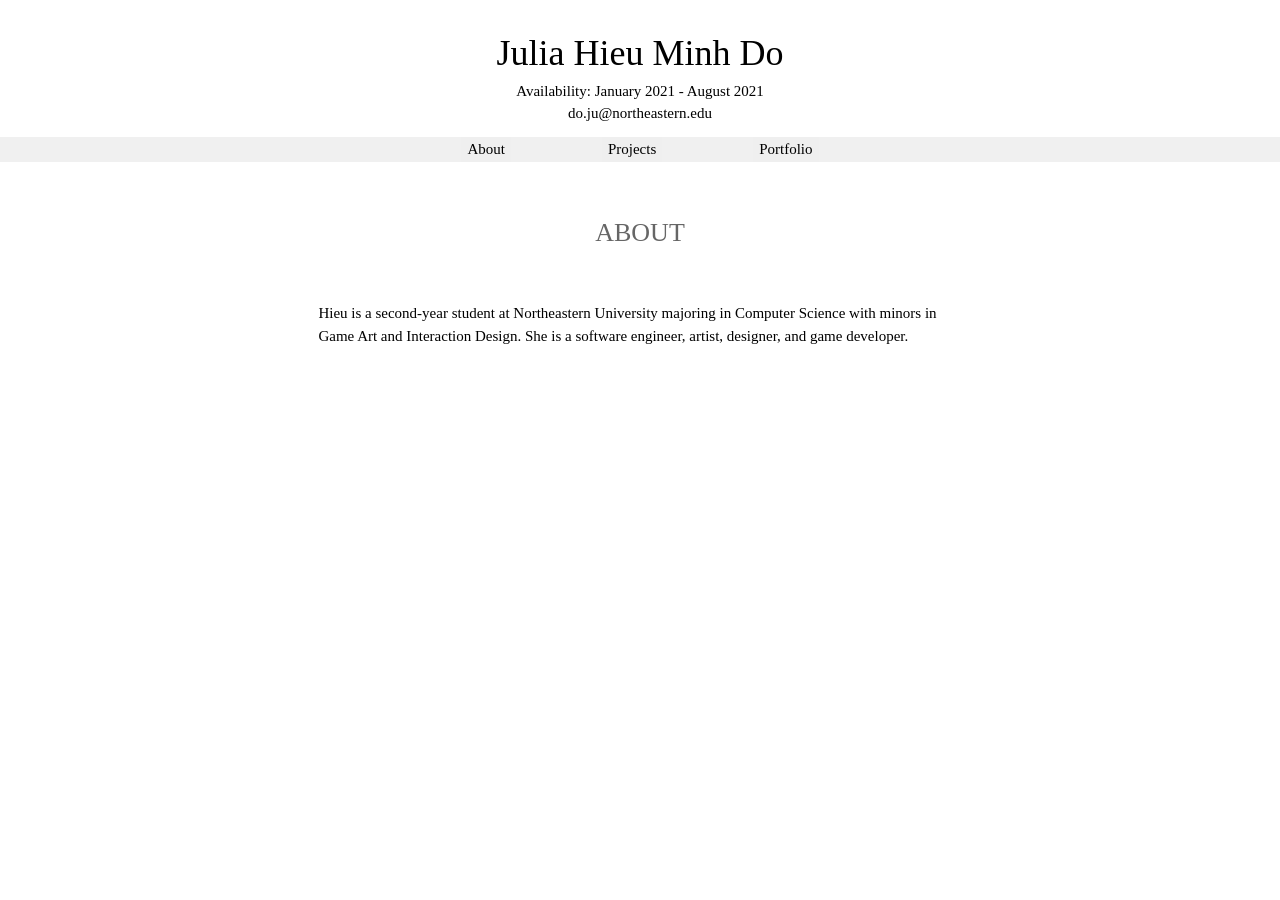
==== index.html @ 5fe27e62 "final base styling still need to make the image gallery, but over all this works!" ====
<!DOCTYPE html>
<html>
  <head>
    <title>Julia Hieu Minh Do</title>
    <link rel="stylesheet" href="https://www.w3schools.com/w3css/4/w3.css">
    <link rel="stylesheet" href="./css/style.css">
  </head>
  <body>
    <h1 id="page-title">Julia Hieu Minh Do</h1>
    <div id="contact">
      <p>Availability: January 2021 - August 2021</p>
      <p>do.ju@northeastern.edu</p>
    </div>
    <div id="nav-bar" class="flex-container">
      <div id="nav-buttons" class="flex-section">
        <div>
          <button class="nav button" onclick="switchTabs('about')" id="about-tab">About</button>
        </div>
        <div>
          <button class="nav button" onclick="switchTabs('projects')" id="projects-tab">Projects</button>
        </div>
        <div>
          <button class="nav button" onclick="switchTabs('portfolio')" id="portfolio-tab">Portfolio</button>
        </div>
      </div>
    </div>

    <!-- shows the About section -->
    <div id="about" class="folder">
      <div class="folder-title">
        <p class="ftitle-text">About</p>
      </div>
      <div id="about">
        <p>Hieu is a second-year student at Northeastern University majoring in Computer Science with minors in Game Art and Interaction Design. She is a software engineer, artist, designer, and game developer.</p>
      </div>
    </div>

    <!-- shows the Projects section -->
    <div id="projects" class="folder" style="display:none">
      <div class="folder-title">
        <p class="ftitle-text">Coding Projects</p>
      </div>
      <div id="project-sections">
        <div id="generator" class="project-unit">
          <a href="https://jhieud.github.io/DnD-character-generator" class="link-img">
            <img src="./images/dnd_icon.png" alt="D&D 5e Character Generator" class="project-img">
          </a>
          <div class="project-info">
            <h2><a href="https://jhieud.github.io/DnD-character-generator" class="link-img">D&D 5e Character Generator</a></h2>
            <a href="https://github.com/jhieud/DnD-character-generator/">Github</a>
            <p>In spring of 2020, my final class project for Programming Basics was an open-ended website assignment. The parameters were very loose; we only needed to use HTML, CSS, and JavaScript in some form or another. Since I like playing D&D with my friends but despise the character creation process, I decided to make this.</p>
            <p>The D&D 5e Character Generator is a tool for making first-level D&D characters. Users can either fill the fields manually or press a button to make a completely random character. All information is based on the 5e Player's handbook.</p>
          </div>
        </div>

        <div id="dance" class="project-unit">
          <a href="https://jhieud.github.io/Lion-Dance-Adventure" class="link-img">
            <img src="./images/liondance_icon.png" alt="D&D 5e Character Generator" class="project-img">
          </a>
          <div class="project-info">
            <h2><a href="https://jhieud.github.io/Lion-Dance-Adventure">Lion Dance Simulator</a></h2>
            <a href="https://github.com/jhieud/Lion-Dance-Adventure/">Github</a>
            <p>In spring of 2020, my final class project for 5D Art Fundamentals was to make some kind of interactive experience using Twine. This is a short choose-your-own-adventure game based on my own experiences as a lion dancer.</p>
            <p>Play as a member of a lion dance team at a Lunar New Year festival. Do you have what it takes to satisfy the crowd?</p>
          </div>
        </div>
      </div>


    </div>

    <!-- shows the Portfolio section -->
    <div id="portfolio" class="folder" style="display:none">

      <div class="folder-title">
        <p class="ftitle-text">Art portfolio</p>
      </div>

      <div id="portfolio-sections" class="flex-container">
        <div id="design" class="sample-section">
          <a href="https://www.artstation.com/hieudo">
            <img src="./images/lighthouse.png" alt="design" class="banner-img">
          </a>
          <p class="portfolio-label">Design</p>
        </div>

        <div id="illustration"  class="sample-section">
          <a href="https://www.artstation.com/hieudo">
            <img src="./images/lighthouse.png" alt="illustration" class="banner-img">
          </a>
          <p class="portfolio-label">Illustration</p>
        </div>

        <div id="game art" class="sample-section">
          <a href="https://www.artstation.com/hieudo">
            <img src="./images/lighthouse.png" alt="game art" class="banner-img">
          </a>
          <p class="portfolio-label">Game Art</p>
        </div>
      </div>
    </div>

  </body>
  <script src="./scripts/script.js"></script>
</html>
---- css/style.css ----
* {
  font-family: "Garamond";
}

h1, h2 {
  font-family: "Garamond";
}

h2 > a {
  color: black;
  text-decoration: none;
}

button {
  transition: background-color .4s ease;
  border: 0;
}

button:hover {
  transition: background-color .4s ease;
  background-color: #d5d5d5;
}

img {
  transition: opacity .5s ease;
  opacity: 0.6;
}

img:hover {
  transition: opacity .5s ease;
  opacity: 1;
}

a:hover {
  transition: color .5s ease;
  color: #5c879c;
}

a {
  color: #397999;
}

/* website heading information */

#page-title {
  margin: auto;
  padding-top: 2%;
  text-align: center;
}

#contact {
  width: 70%;
  margin: auto;
  margin-bottom: 1%;
}

#contact > p {
  text-align: center;
  margin: auto;
}

#nav-buttons {
  margin: auto;
  width: 35%;
  display: flex;
  flex-direction: row;
  justify-content: space-around;
  align-content: space-around;
}

#nav-bar {
  padding: 0px;
  background-color: #F0F0F0;
  height: 5%;
}

/*modifies overall tab elements*/
.folder {
  padding-top: 2%;
  padding-left: 4%;
  padding-right: 4%;
  padding-bottom: 4%;
  width: 90%;
  margin: auto;
}

.folder-title {
  padding-bottom: 1%;
}

.ftitle-text {
  text-align: center;
  font-size: 26px;
  color: #666666;
  text-transform: uppercase;
}

/*About tab styling*/
#about {
  width: 75%;
  margin:auto;
}

/*Project tab styling*/
#project-sections {
  display: flex;
  flex-direction: column;
}

.project-unit {
  display: flex;
  flex-direction: row;
  align-items: center;
  margin-bottom: 5%;
}

.link-img {
  margin-right: 3%;
  width: 300px;
}
/* All project imgs should have 943x785 ratio */
.project-img {
  width: 100%;
}

.project-info {
  width: 100%;
}

.project-info > h2 {
  font-size: 24px;
}

#portfolio-sections {
  margin: auto;
  padding: auto;
  display: flex;
  flex-direction: row;
  flex-wrap: wrap;
  justify-content: space-around;
}

.sample-section {
  margin: auto;
  display: flex;
  flex-direction: column;
  justify-content: center;
}

.banner-img {
  width: 350px;
}

.portfolio-label {
  font-size: 20px;
  padding-top: 3%;
  margin: auto;
  align-items: center;
}
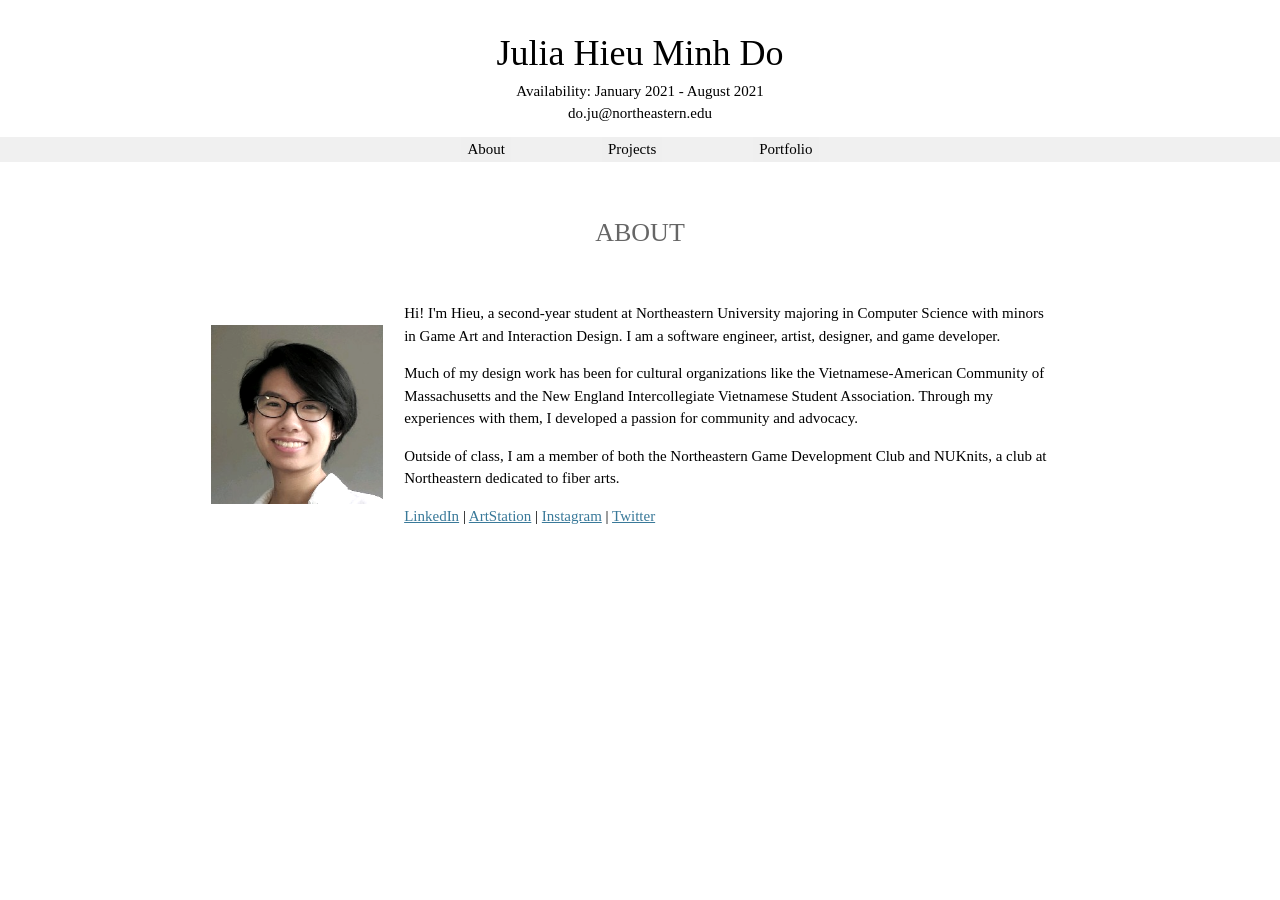
==== commit e4e8ed72: "edited about page added a photo, changed description, added contact links" ====
--- a/index.html
+++ b/index.html
@@ -2,6 +2,7 @@
 <html>
   <head>
     <title>Julia Hieu Minh Do</title>
+    <meta name="viewport" content="width=device-width, initial-scale=1">
     <link rel="stylesheet" href="https://www.w3schools.com/w3css/4/w3.css">
     <link rel="stylesheet" href="./css/style.css">
   </head>
@@ -30,8 +31,22 @@
       <div class="folder-title">
         <p class="ftitle-text">About</p>
       </div>
-      <div id="about">
-        <p>Hieu is a second-year student at Northeastern University majoring in Computer Science with minors in Game Art and Interaction Design. She is a software engineer, artist, designer, and game developer.</p>
+      <div class="about-sections">
+        <img src="./images/profile.png"></img>
+        <div id="about">
+          <p>Hi! I'm Hieu, a second-year student at Northeastern University majoring in Computer Science with minors in Game Art and Interaction Design. I am a software engineer, artist, designer, and game developer.</p>
+          <p>Much of my design work has been for cultural organizations like the Vietnamese-American Community of Massachusetts and the New England Intercollegiate Vietnamese Student Association. Through my experiences with them, I developed a passion for community and advocacy.</p>
+          <p>Outside of class, I am a member of both the Northeastern Game Development Club and NUKnits, a club at Northeastern dedicated to fiber arts.</p>
+          <p>
+            <a href="https://www.linkedin.com/in/julia-minh-do/">LinkedIn</a>
+            |
+            <a href="https://www.artstation.com/hieudo">ArtStation</a>
+            |
+            <a href="https://www.instagram.com/minhieu_art/">Instagram</a>
+            |
+            <a href="https://twitter.com/minhieu_art">Twitter</a>
+          </p>
+        </div>
       </div>
     </div>
 
--- a/css/style.css
+++ b/css/style.css
@@ -101,6 +101,18 @@
   margin:auto;
 }
 
+.about-sections > img {
+  width: 20%;
+  opacity: 1;
+}
+
+.about-sections {
+  display: flex;
+  flex-direction: row;
+  align-items: center;
+  justify-content: space-between;
+}
+
 /*Project tab styling*/
 #project-sections {
   display: flex;
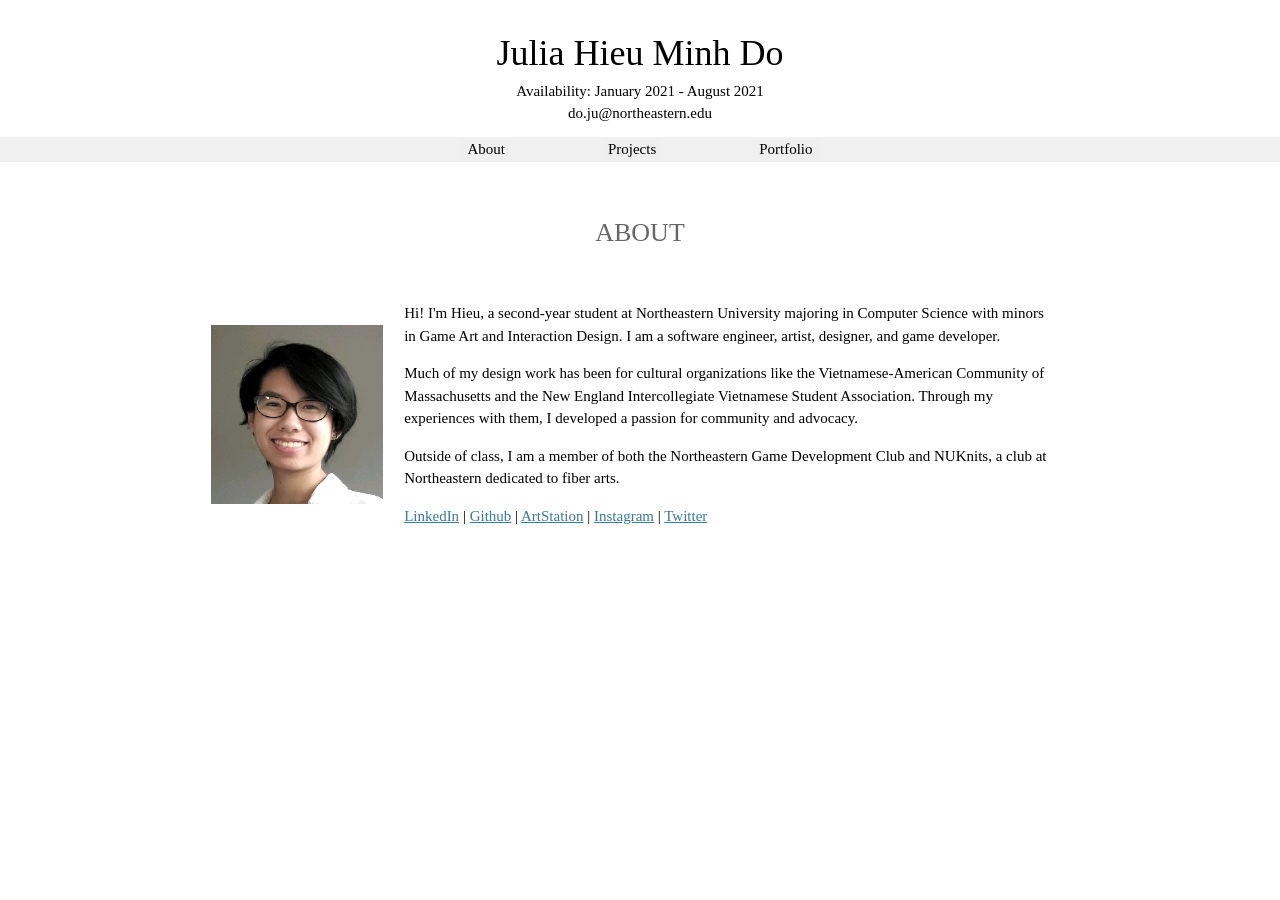
==== commit cc5f4836: "added github" ====
--- a/index.html
+++ b/index.html
@@ -39,6 +39,8 @@
           <p>Outside of class, I am a member of both the Northeastern Game Development Club and NUKnits, a club at Northeastern dedicated to fiber arts.</p>
           <p>
             <a href="https://www.linkedin.com/in/julia-minh-do/">LinkedIn</a>
+            |
+            <a href="https://github.com/jhieud">Github</a>
             |
             <a href="https://www.artstation.com/hieudo">ArtStation</a>
             |
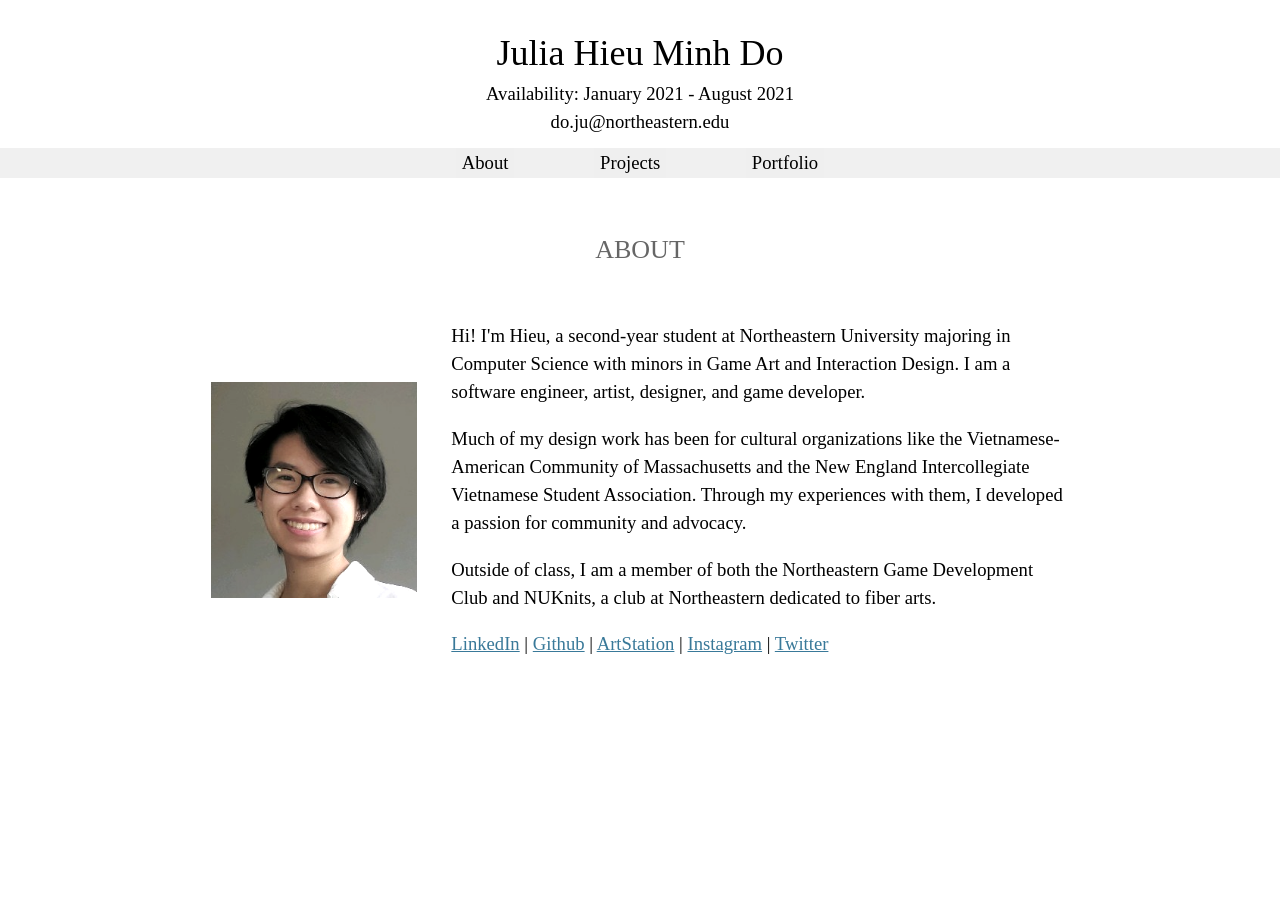
==== commit d7ecef56: "changed font sizes for accessibility" ====
--- a/index.html
+++ b/index.html
@@ -32,7 +32,7 @@
         <p class="ftitle-text">About</p>
       </div>
       <div class="about-sections">
-        <img src="./images/profile.png"></img>
+        <div><img src="./images/profile.png"></img></div>
         <div id="about">
           <p>Hi! I'm Hieu, a second-year student at Northeastern University majoring in Computer Science with minors in Game Art and Interaction Design. I am a software engineer, artist, designer, and game developer.</p>
           <p>Much of my design work has been for cultural organizations like the Vietnamese-American Community of Massachusetts and the New England Intercollegiate Vietnamese Student Association. Through my experiences with them, I developed a passion for community and advocacy.</p>
@@ -64,8 +64,8 @@
           </a>
           <div class="project-info">
             <h2><a href="https://jhieud.github.io/DnD-character-generator" class="link-img">D&D 5e Character Generator</a></h2>
-            <a href="https://github.com/jhieud/DnD-character-generator/">Github</a>
-            <p>In spring of 2020, my final class project for Programming Basics was an open-ended website assignment. The parameters were very loose; we only needed to use HTML, CSS, and JavaScript in some form or another. Since I like playing D&D with my friends but despise the character creation process, I decided to make this.</p>
+            <p><a href="https://github.com/jhieud/DnD-character-generator/">Github</a><p>
+            <p>My final project for Programming Basics is an open-ended website of my choosing. Since I like playing D&D with my friends but despise the character creation process, I decided to make this.</p>
             <p>The D&D 5e Character Generator is a tool for making first-level D&D characters. Users can either fill the fields manually or press a button to make a completely random character. All information is based on the 5e Player's handbook.</p>
           </div>
         </div>
@@ -76,8 +76,8 @@
           </a>
           <div class="project-info">
             <h2><a href="https://jhieud.github.io/Lion-Dance-Adventure">Lion Dance Simulator</a></h2>
-            <a href="https://github.com/jhieud/Lion-Dance-Adventure/">Github</a>
-            <p>In spring of 2020, my final class project for 5D Art Fundamentals was to make some kind of interactive experience using Twine. This is a short choose-your-own-adventure game based on my own experiences as a lion dancer.</p>
+            <p><a href="https://github.com/jhieud/Lion-Dance-Adventure/">Github</a><p>
+            <p>My final project for 5D Art Fundamentals is an interactive experience made using Twine. This is a short choose-your-own-adventure game based on my own experiences as a lion dancer.</p>
             <p>Play as a member of a lion dance team at a Lunar New Year festival. Do you have what it takes to satisfy the crowd?</p>
           </div>
         </div>
--- a/css/style.css
+++ b/css/style.css
@@ -14,6 +14,7 @@
 button {
   transition: background-color .4s ease;
   border: 0;
+  font-size: 14pt;
 }
 
 button:hover {
@@ -36,8 +37,13 @@
   color: #5c879c;
 }
 
+p {
+  font-size: 14pt;
+}
+
 a {
   color: #397999;
+  font-size: 14pt;
 }
 
 /* website heading information */
@@ -101,8 +107,13 @@
   margin:auto;
 }
 
-.about-sections > img {
-  width: 20%;
+.about-sections > div {
+  width: 25%;
+  margin-right: 4%;
+}
+
+.about-sections > div > img {
+  width: 100%;
   opacity: 1;
 }
 
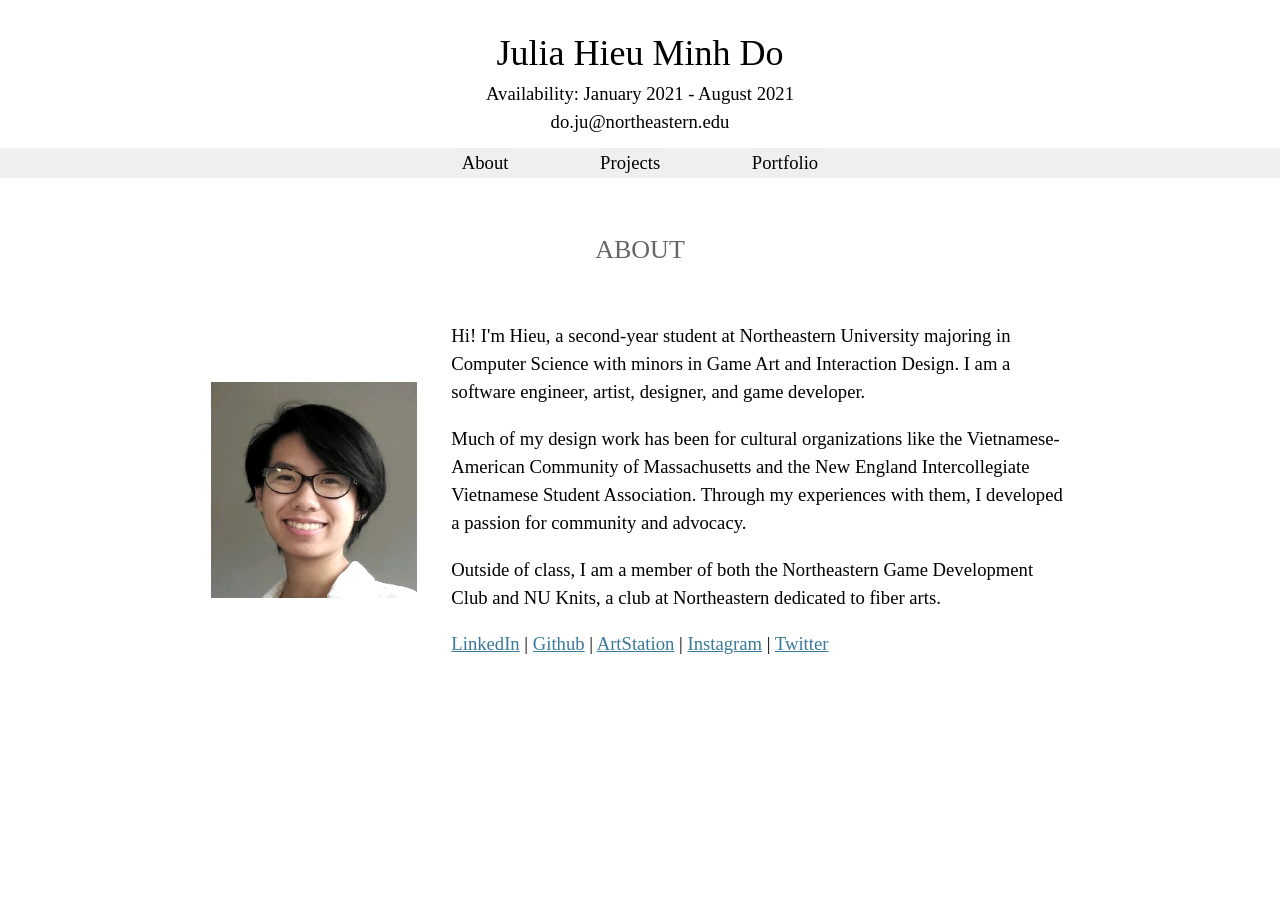
==== commit 88e1c570: "fixed stuff" ====
--- a/index.html
+++ b/index.html
@@ -36,7 +36,7 @@
         <div id="about">
           <p>Hi! I'm Hieu, a second-year student at Northeastern University majoring in Computer Science with minors in Game Art and Interaction Design. I am a software engineer, artist, designer, and game developer.</p>
           <p>Much of my design work has been for cultural organizations like the Vietnamese-American Community of Massachusetts and the New England Intercollegiate Vietnamese Student Association. Through my experiences with them, I developed a passion for community and advocacy.</p>
-          <p>Outside of class, I am a member of both the Northeastern Game Development Club and NUKnits, a club at Northeastern dedicated to fiber arts.</p>
+          <p>Outside of class, I am a member of both the Northeastern Game Development Club and NU Knits, a club at Northeastern dedicated to fiber arts.</p>
           <p>
             <a href="https://www.linkedin.com/in/julia-minh-do/">LinkedIn</a>
             |
--- a/css/style.css
+++ b/css/style.css
@@ -82,6 +82,7 @@
 
 /*modifies overall tab elements*/
 .folder {
+  animation: fadeIn ease 2s;
   padding-top: 2%;
   padding-left: 4%;
   padding-right: 4%;
@@ -141,7 +142,9 @@
   margin-right: 3%;
   width: 300px;
 }
-/* All project imgs should have 943x785 ratio */
+/* All project imgs should have 943x785 ratio
+  may be helpful for cropping banner display: https://zomigi.com/blog/hiding-and-revealing-portions-of-images/
+*/
 .project-img {
   width: 100%;
 }
@@ -150,7 +153,7 @@
   width: 100%;
 }
 
-.project-info > h2 {
+.project-info > h2 > a {
   font-size: 24px;
 }
 
@@ -180,3 +183,29 @@
   margin: auto;
   align-items: center;
 }
+
+/* fade effect from https://blog.hubspot.com/website/css-fade-in */
+@keyframes fadeIn {
+  0% {opacity: 0;}
+  100% {opacity: 1;}
+}
+
+@-moz-keyframes fadeIn {
+  0% {opacity:0;}
+  100% {opacity:1;}
+}
+
+@-webkit-keyframes fadeIn {
+  0% {opacity:0;}
+  100% {opacity:1;}
+}
+
+@-o-keyframes fadeIn {
+  0% {opacity:0;}
+  100% {opacity:1;}
+}
+
+@-ms-keyframes fadeIn {
+  0% {opacity:0;}
+  100% {opacity:1;}
+}
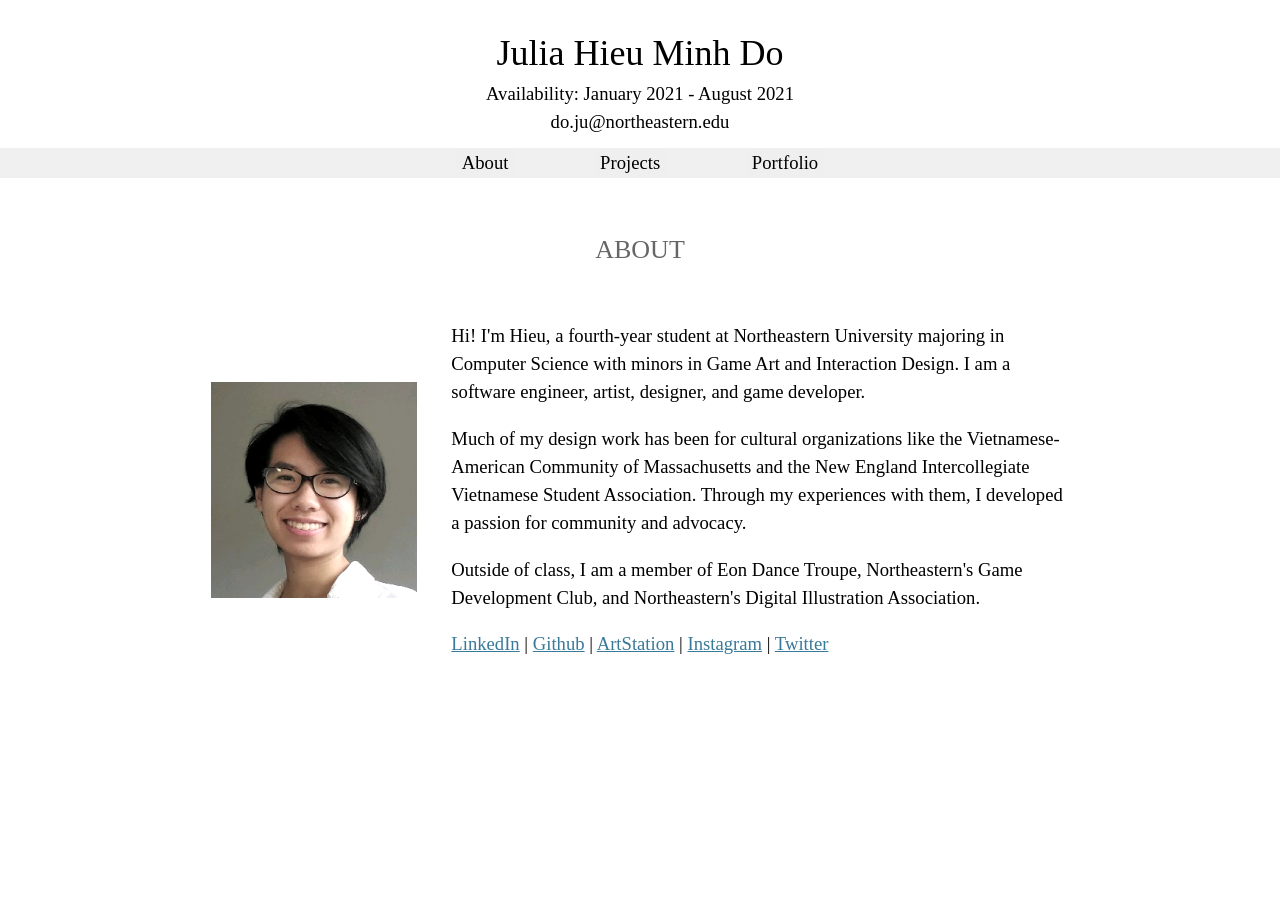
==== commit b658319d: "updated bio" ====
--- a/index.html
+++ b/index.html
@@ -34,9 +34,9 @@
       <div class="about-sections">
         <div><img src="./images/profile.png"></img></div>
         <div id="about">
-          <p>Hi! I'm Hieu, a second-year student at Northeastern University majoring in Computer Science with minors in Game Art and Interaction Design. I am a software engineer, artist, designer, and game developer.</p>
+          <p>Hi! I'm Hieu, a fourth-year student at Northeastern University majoring in Computer Science with minors in Game Art and Interaction Design. I am a software engineer, artist, designer, and game developer.</p>
           <p>Much of my design work has been for cultural organizations like the Vietnamese-American Community of Massachusetts and the New England Intercollegiate Vietnamese Student Association. Through my experiences with them, I developed a passion for community and advocacy.</p>
-          <p>Outside of class, I am a member of both the Northeastern Game Development Club and NU Knits, a club at Northeastern dedicated to fiber arts.</p>
+          <p>Outside of class, I am a member of Eon Dance Troupe, Northeastern's Game Development Club, and Northeastern's Digital Illustration Association.</p>
           <p>
             <a href="https://www.linkedin.com/in/julia-minh-do/">LinkedIn</a>
             |
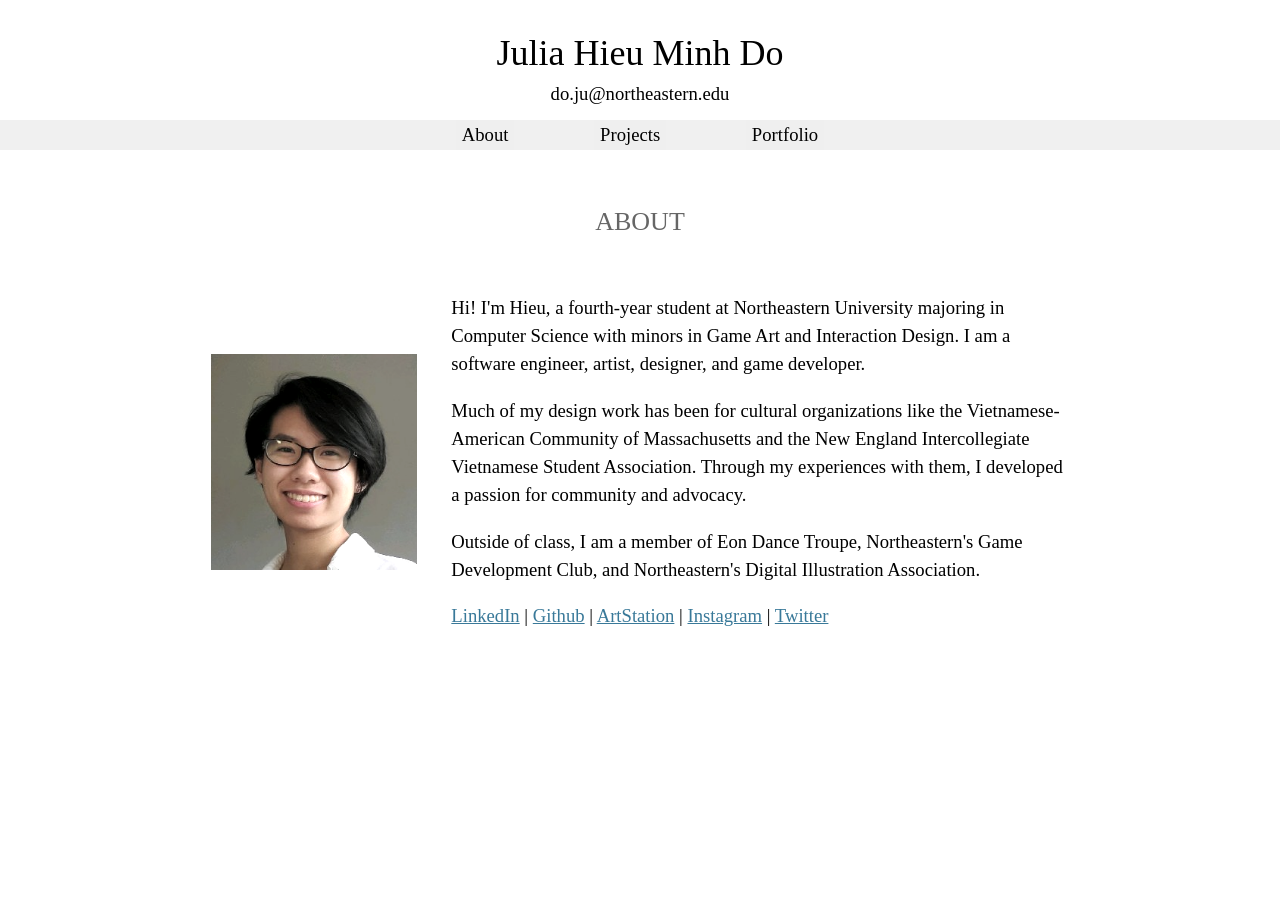
==== commit ef5ddf47: "update bio" ====
--- a/index.html
+++ b/index.html
@@ -9,7 +9,6 @@
   <body>
     <h1 id="page-title">Julia Hieu Minh Do</h1>
     <div id="contact">
-      <p>Availability: January 2021 - August 2021</p>
       <p>do.ju@northeastern.edu</p>
     </div>
     <div id="nav-bar" class="flex-container">
